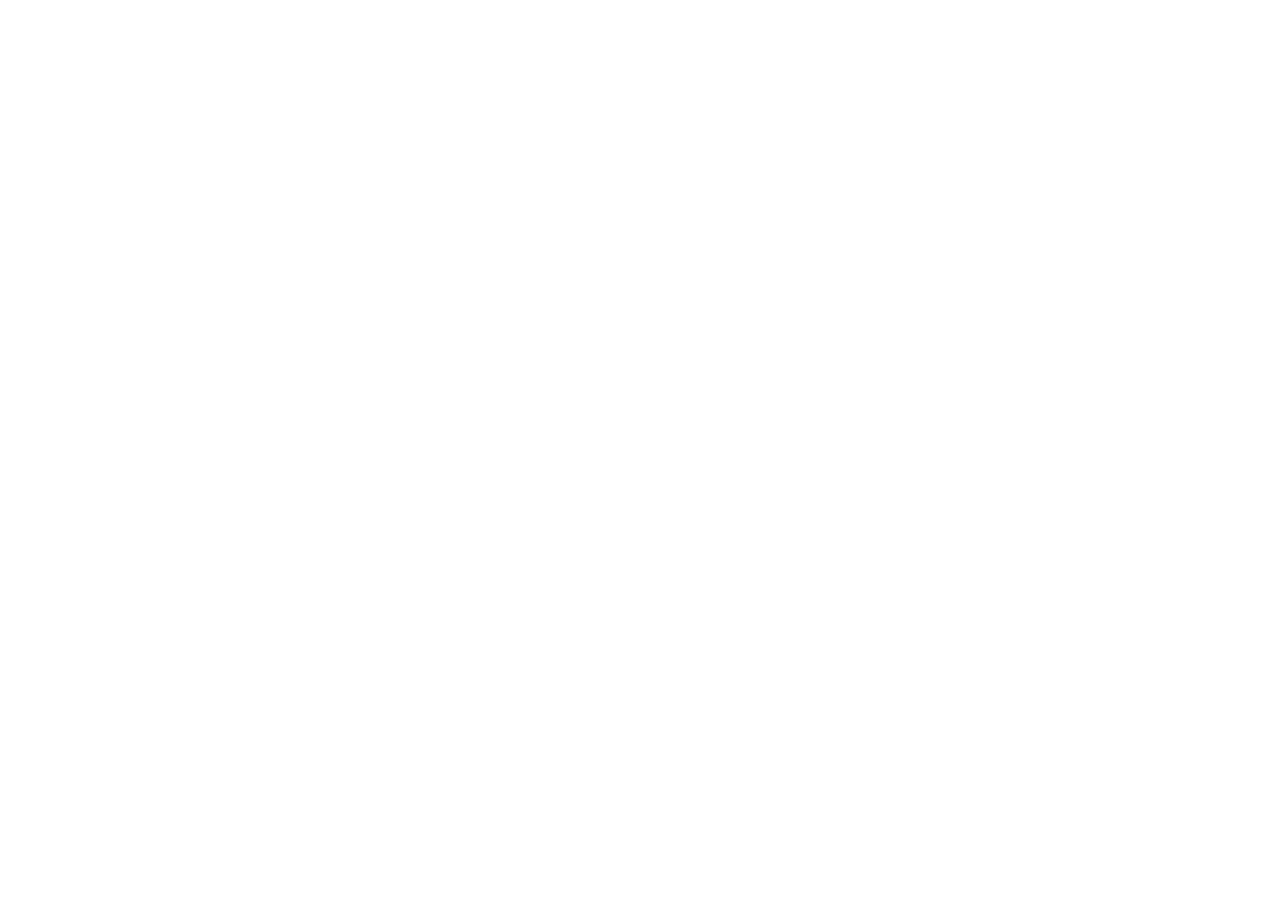
==== index.html @ 2cc88a34 "página principal" ====
<!DOCTYPE html>
<html lang="pt-br">
<head>
    <meta charset="UTF-8">
    <meta name="viewport" content="width=device-width, initial-scale=1.0">
    <title>Projeto Redes Sociais</title>
    <link rel="shortcut icon" href="favicon.ico" type="image/x-icon">
</head>
<body>
    
</body>
</html>
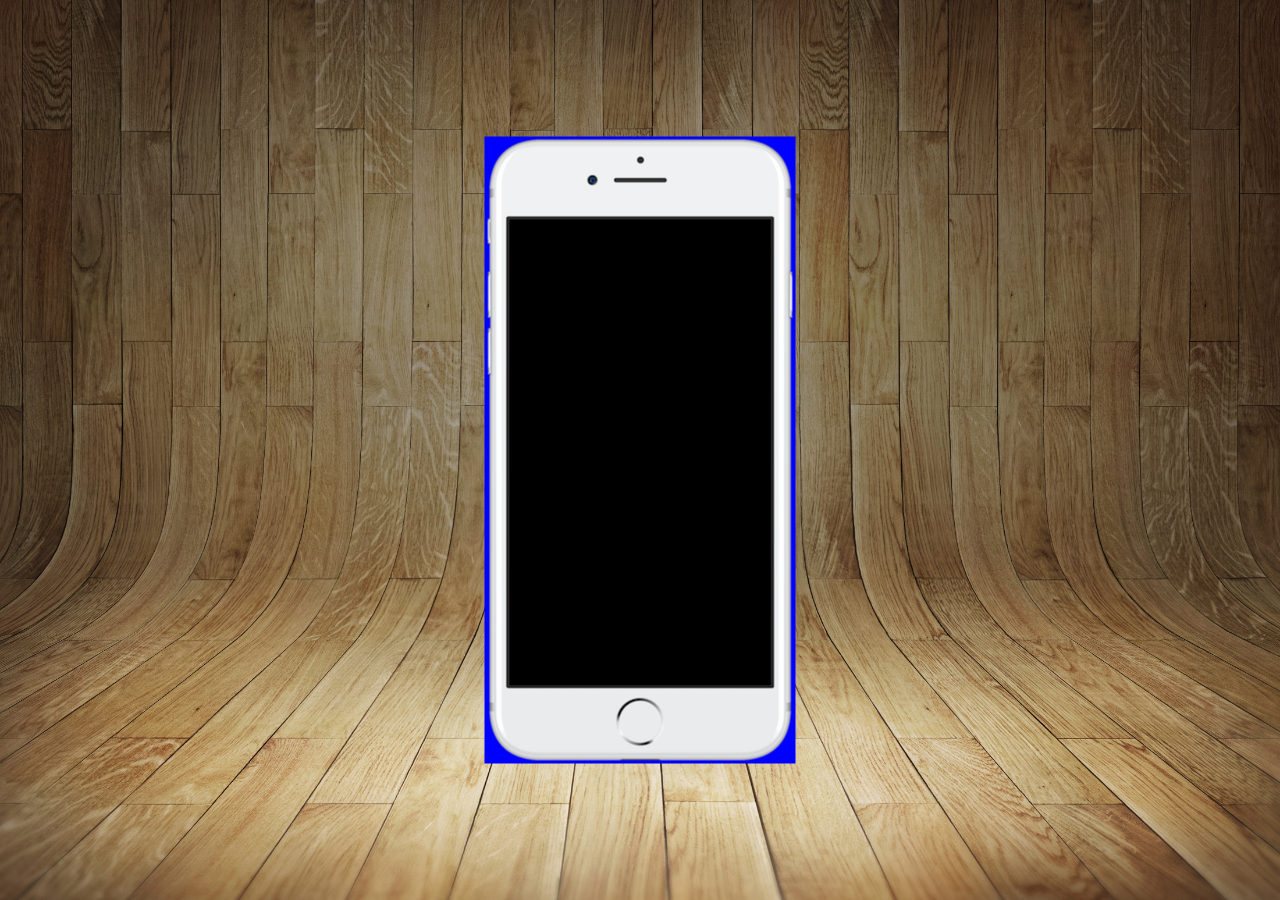
==== commit 9e8f76bd: "primeiras configurações" ====
--- a/index.html
+++ b/index.html
@@ -5,8 +5,16 @@
     <meta name="viewport" content="width=device-width, initial-scale=1.0">
     <title>Projeto Redes Sociais</title>
     <link rel="shortcut icon" href="favicon.ico" type="image/x-icon">
+    <link rel="stylesheet" href="estilos/style.css">
 </head>
 <body>
-    
+    <main>
+        <section id="telefone">
+
+        </section>
+        <section id="redes-sociais">
+
+        </section>
+    </main>
 </body>
 </html>--- a/estilos/style.css
+++ b/estilos/style.css
@@ -0,0 +1,34 @@
+@charset "UTD-8";
+
+*{
+    margin: 0px;
+    padding: 0px;
+}
+
+html, body{
+    height: 100vh;
+    width: 100vw;
+    background-color: black;
+}
+
+body{
+    background: url(../imagens/fundo-madeira.jpg) center no-repeat fixed;
+    background-size: cover;
+}
+
+main{
+    position: relative;
+    height: 100vh;  
+}
+
+section#telefone{
+    position: absolute;
+    top: 50%;
+    left: 50%;
+
+    transform: translate(-50%, -50%);
+
+    width: 311px;
+    height: 627px;
+    background: blue url(../imagens/frame-iphone.png) no-repeat;
+}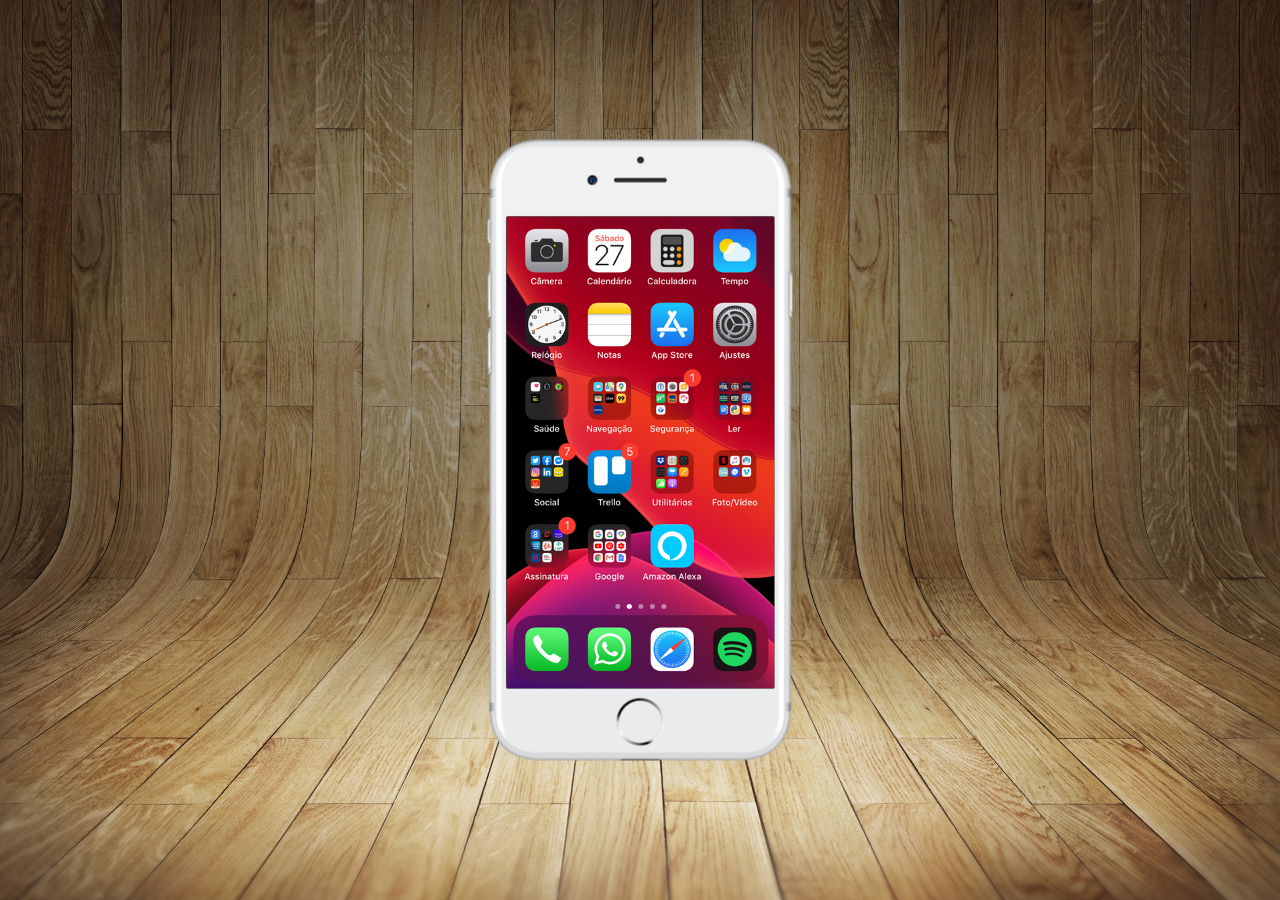
==== commit 61a3abe9: "criação da homepage" ====
--- a/index.html
+++ b/index.html
@@ -10,7 +10,7 @@
 <body>
     <main>
         <section id="telefone">
-
+            <iframe src="home.html" id="tela" name="tela" frameborder="0"></iframe>
         </section>
         <section id="redes-sociais">
 
--- a/estilos/style.css
+++ b/estilos/style.css
@@ -30,5 +30,13 @@
 
     width: 311px;
     height: 627px;
-    background: blue url(../imagens/frame-iphone.png) no-repeat;
+    background: url(../imagens/frame-iphone.png) no-repeat;
+}
+
+iframe#tela{
+    position: relative;
+    width: 268px;
+    height: 472px;
+    top: 80px;
+    left: 22px;
 }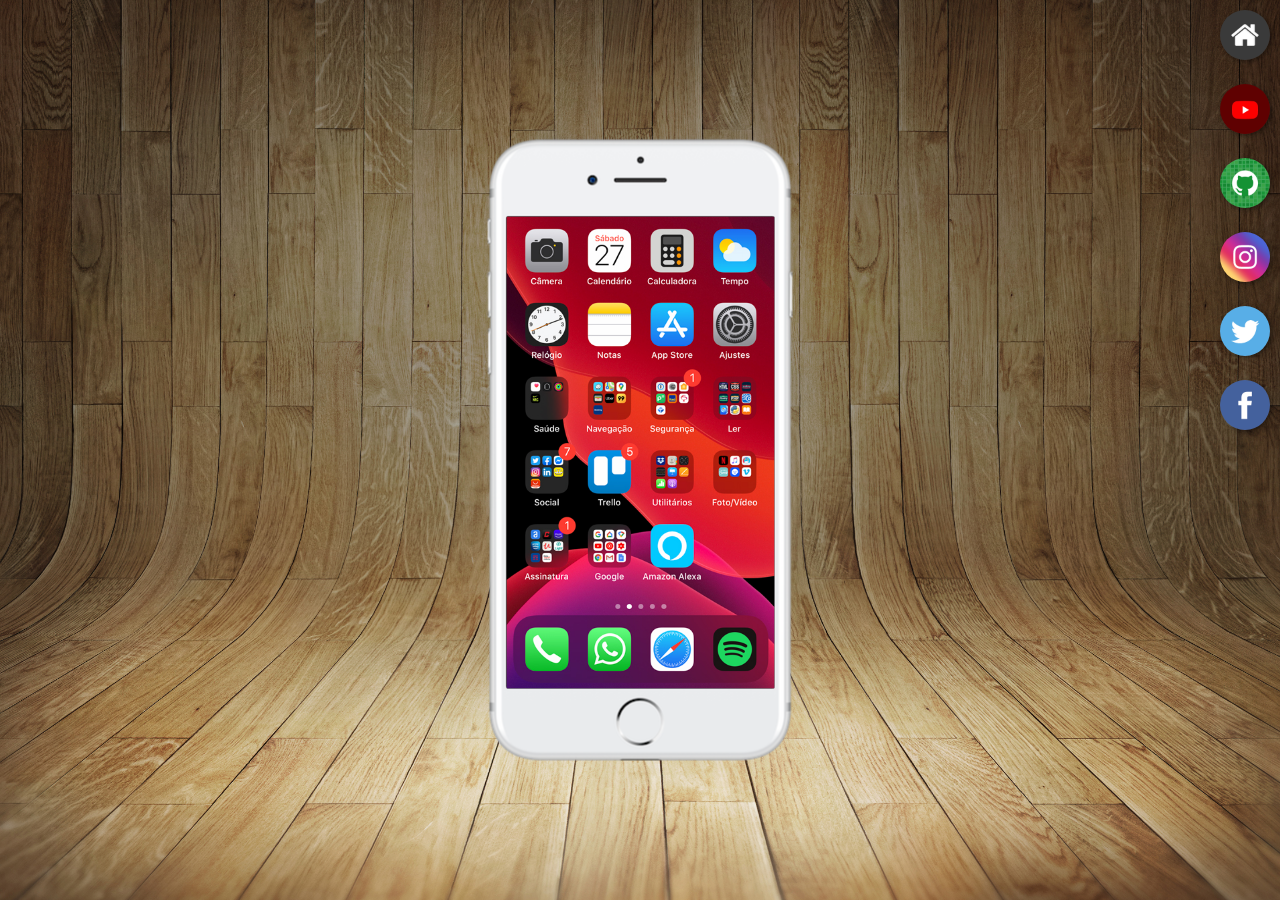
==== commit 67bab365: "botões interativos" ====
--- a/index.html
+++ b/index.html
@@ -13,7 +13,12 @@
             <iframe src="home.html" id="tela" name="tela" frameborder="0"></iframe>
         </section>
         <section id="redes-sociais">
-
+            <a href="" target="tela"><img src="imagens/logo-home.jpg" alt=""></a><br>
+            <a href="" target="tela"><img src="imagens/logo-youtube.jpg" alt=""></a><br>
+            <a href="" target="tela"><img src="imagens/logo-github.jpg" alt=""></a><br>
+            <a href="#" target="tela"><img src="imagens/logo-instagram.jpg" alt=""></a><br>
+            <a href="#" target="tela"><img src="imagens/logo-twitter.jpg" alt=""></a><br>
+            <a href="#" target="tela"><img src="imagens/logo-facebook.jpg" alt=""></a>
         </section>
     </main>
 </body>
--- a/estilos/style.css
+++ b/estilos/style.css
@@ -39,4 +39,25 @@
     height: 472px;
     top: 80px;
     left: 22px;
+}
+
+section#redes-sociais{
+    text-align: right;
+}
+
+section#redes-sociais a img{
+    width: 50px;
+    margin: 10px;
+    border-radius: 50%;
+    box-shadow: 2px 2px 5px rgba(0, 0, 0, 0.404);
+    box-sizing: border-box;
+}
+
+section#redes-sociais a img:hover{
+    transform: translate(-3px, -3px); /* essa declaração é melhor do que apenas o height ou width, pois não move os outros botões */
+    margin: 10px;
+    border: 2px solid white;
+    border-radius: 50%;
+    box-shadow: 5px 5px 10px rgba(0, 0, 0, 0.384);
+    transition:transform .3s, border .1s;
 }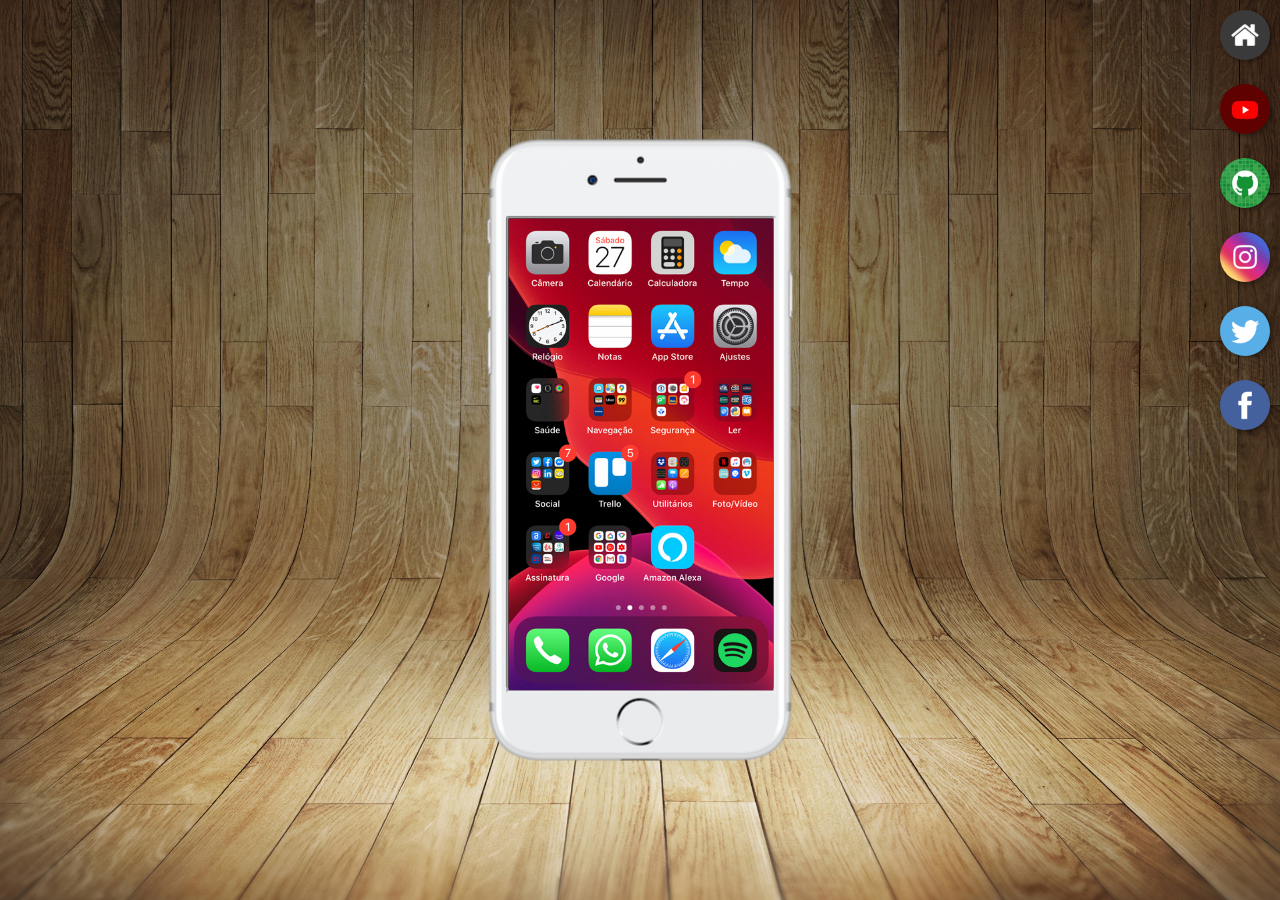
==== commit 86386d2a: "medo de energia acabar" ====
--- a/index.html
+++ b/index.html
@@ -10,11 +10,11 @@
 <body>
     <main>
         <section id="telefone">
-            <iframe src="home.html" id="tela" name="tela" frameborder="0"></iframe>
+            <iframe src="pags/home.html" id="tela" name="tela"></iframe>
         </section>
         <section id="redes-sociais">
-            <a href="" target="tela"><img src="imagens/logo-home.jpg" alt=""></a><br>
-            <a href="" target="tela"><img src="imagens/logo-youtube.jpg" alt=""></a><br>
+            <a href="pags/home.html" target="tela"><img src="imagens/logo-home.jpg" alt=""></a><br>
+            <a href="pags/youtube.html" target="tela"><img src="imagens/logo-youtube.jpg" alt=""></a><br>
             <a href="" target="tela"><img src="imagens/logo-github.jpg" alt=""></a><br>
             <a href="#" target="tela"><img src="imagens/logo-instagram.jpg" alt=""></a><br>
             <a href="#" target="tela"><img src="imagens/logo-twitter.jpg" alt=""></a><br>
--- a/estilos/style.css
+++ b/estilos/style.css
@@ -35,7 +35,7 @@
 
 iframe#tela{
     position: relative;
-    width: 268px;
+    width: 265px;
     height: 472px;
     top: 80px;
     left: 22px;
